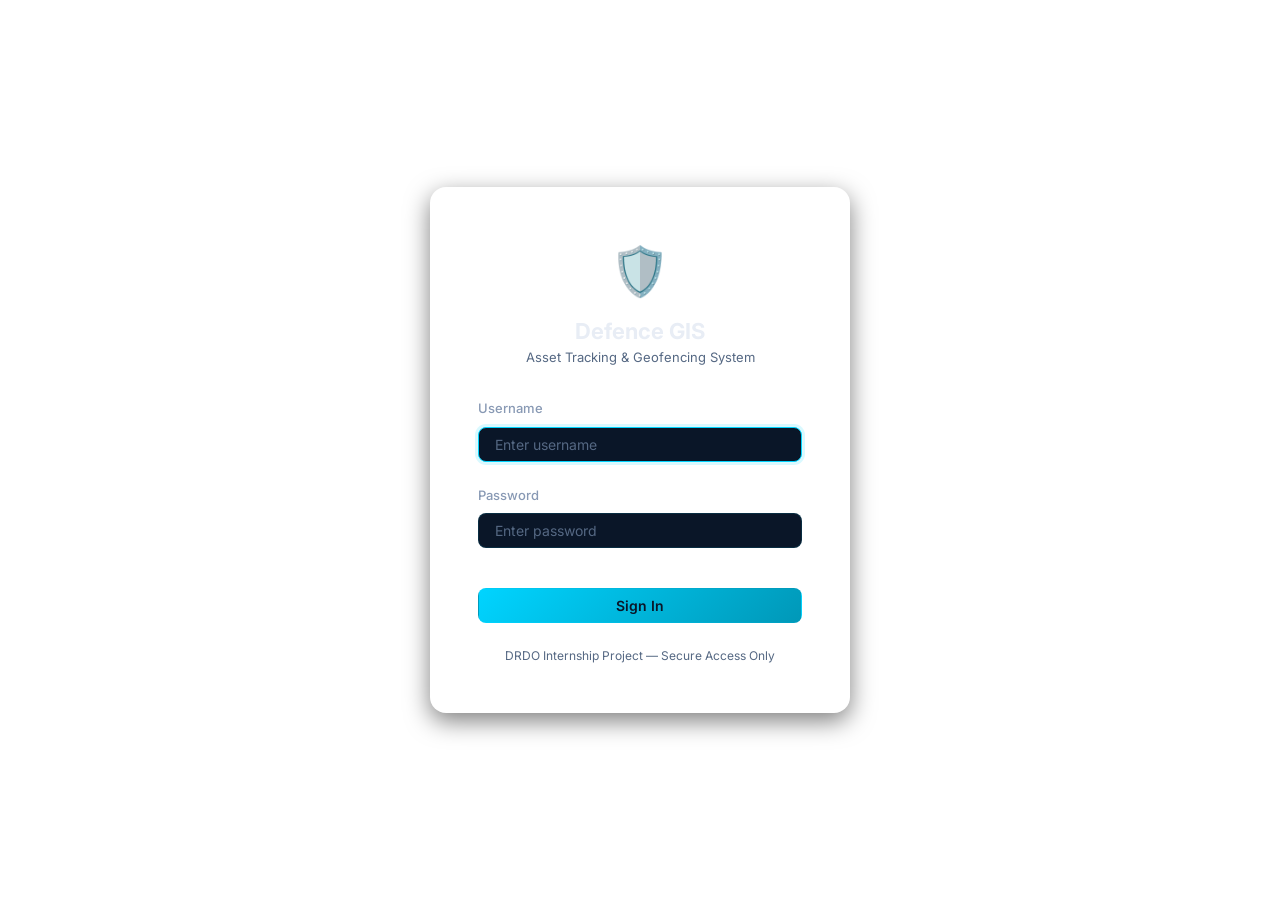
==== frontend/pages/alerts.html @ 7fc7cbd7 "merge: remote origin history sync and root files cleanup" ====
<!DOCTYPE html>
<html lang="en">
<head>
    <meta charset="UTF-8">
    <meta name="viewport" content="width=device-width, initial-scale=1.0">
    <meta name="description" content="Alerts — Defence GIS Tracking System">
    <title>Alerts — Defence GIS</title>
    <link rel="stylesheet" href="../assets/css/variables.css">
    <link rel="stylesheet" href="../assets/css/base.css">
    <link rel="stylesheet" href="../assets/css/layout.css">
    <link rel="stylesheet" href="../assets/css/components.css">
</head>
<body>
    <div class="app-container">
        <aside class="sidebar" id="sidebar">
            <div class="sidebar-header"><div class="sidebar-logo"><div class="logo-icon">🛡️</div><div class="logo-text">Defence GIS<span>Tracking System</span></div></div></div>
            <nav class="sidebar-nav">
                <div class="nav-section-label">Main</div>
                <a href="dashboard.html" class="nav-item"><span class="nav-icon">📊</span> Dashboard</a>
                <a href="tracking.html" class="nav-item"><span class="nav-icon">🗺️</span> Live Tracking</a>
                <a href="geofence.html" class="nav-item"><span class="nav-icon">📍</span> Geofence Zones</a>
                <a href="alerts.html" class="nav-item active"><span class="nav-icon">🔔</span> Alerts <span class="nav-badge" id="alert-count">0</span></a>
                <div class="nav-section-label">Management</div>
                <a href="assets.html" class="nav-item"><span class="nav-icon">🚁</span> Assets</a>
                <a href="routes.html" class="nav-item"><span class="nav-icon">🛤️</span> Route History</a>
                <a href="reports.html" class="nav-item"><span class="nav-icon">📋</span> Reports</a>
                <a href="users.html" class="nav-item"><span class="nav-icon">👤</span> Users</a>
            </nav>
            <div class="sidebar-footer"><div class="sidebar-user"><div class="user-avatar" id="user-avatar">A</div><div class="user-info"><div class="user-name" id="user-display-name">Admin</div><div class="user-role" id="user-display-role">Administrator</div></div></div></div>
        </aside>

        <main class="main-content">
            <header class="header">
                <div class="header-left">
                    <button class="header-icon-btn" id="sidebar-toggle">☰</button>
                    <h2 class="header-title">Alert Monitor</h2>
                    <span class="header-breadcrumb">/ Active Alerts</span>
                </div>
                <div class="header-right">
                    <select class="form-select" id="alert-severity-filter" style="width:auto;min-width:140px;">
                        <option value="all">All Severity</option>
                        <option value="CRITICAL">Critical</option>
                        <option value="HIGH">High</option>
                        <option value="MEDIUM">Medium</option>
                        <option value="LOW">Low</option>
                    </select>
                    <button class="btn btn-secondary btn-sm" id="btn-ack-all">Acknowledge All</button>
                    <button class="btn btn-secondary btn-sm" id="btn-logout">Logout</button>
                </div>
            </header>
            <div class="page-content">
                <section class="grid-3" style="margin-bottom:var(--space-xl);">
                    <div class="stat-card"><div class="stat-icon icon-red">🚨</div><div class="stat-info"><div class="stat-label">Unacknowledged</div><div class="stat-value" id="stat-unack">--</div></div></div>
                    <div class="stat-card"><div class="stat-icon icon-orange">⚠️</div><div class="stat-info"><div class="stat-label">Today's Alerts</div><div class="stat-value" id="stat-today">--</div></div></div>
                    <div class="stat-card"><div class="stat-icon icon-green">✅</div><div class="stat-info"><div class="stat-label">Acknowledged</div><div class="stat-value" id="stat-ack">--</div></div></div>
                </section>
                <div class="card">
                    <div class="card-header"><h3 class="card-title">Alert Feed</h3></div>
                    <table class="data-table" id="alert-table">
                        <thead><tr><th>Time</th><th>Asset</th><th>Zone</th><th>Type</th><th>Severity</th><th>Status</th><th>Actions</th></tr></thead>
                        <tbody id="alert-table-body">
                            <tr><td colspan="7"><div class="empty-state"><div class="empty-icon">🔔</div><div class="empty-title">Loading alerts...</div></div></td></tr>
                        </tbody>
                    </table>
                </div>
            </div>
        </main>
    </div>
    <script src="../assets/js/utils.js"></script>
    <script src="../assets/js/auth.js"></script>
    <script src="../assets/js/alerts.js"></script>
    <script src="../assets/js/app.js"></script>
    <script>Auth.checkSession(); Auth.initLogoutButton();</script>
</body>
</html>
---- frontend/assets/css/variables.css ----
/* ============================================
   Defence GIS Tracking System
   CSS Design System — Variables & Tokens
   ============================================ */

:root {
    /* ---------- Color Palette ---------- */
    --color-primary:        #0a1628;
    --color-primary-light:  #132240;
    --color-primary-dark:   #060f1d;
    --color-accent:         #00d4ff;
    --color-accent-dim:     #0098b8;
    --color-accent-glow:    rgba(0, 212, 255, 0.15);

    --color-success:        #00e676;
    --color-warning:        #ffab40;
    --color-danger:         #ff5252;
    --color-info:           #448aff;

    --color-surface:        #0f1e36;
    --color-surface-hover:  #162a4a;
    --color-card:           #132240;
    --color-card-border:    rgba(0, 212, 255, 0.12);

    --color-text-primary:   #e8edf5;
    --color-text-secondary: #8899b4;
    --color-text-muted:     #556883;

    /* ---------- Typography ---------- */
    --font-family:          'Inter', 'Segoe UI', system-ui, -apple-system, sans-serif;
    --font-mono:            'JetBrains Mono', 'Fira Code', monospace;

    --font-size-xs:         0.75rem;
    --font-size-sm:         0.8125rem;
    --font-size-base:       0.875rem;
    --font-size-md:         1rem;
    --font-size-lg:         1.125rem;
    --font-size-xl:         1.375rem;
    --font-size-2xl:        1.75rem;
    --font-size-3xl:        2.25rem;

    --font-weight-normal:   400;
    --font-weight-medium:   500;
    --font-weight-semibold: 600;
    --font-weight-bold:     700;

    --line-height-tight:    1.25;
    --line-height-normal:   1.5;
    --line-height-relaxed:  1.75;

    /* ---------- Spacing ---------- */
    --space-xs:   0.25rem;
    --space-sm:   0.5rem;
    --space-md:   1rem;
    --space-lg:   1.5rem;
    --space-xl:   2rem;
    --space-2xl:  3rem;

    /* ---------- Border Radius ---------- */
    --radius-sm:  4px;
    --radius-md:  8px;
    --radius-lg:  12px;
    --radius-xl:  16px;
    --radius-full: 9999px;

    /* ---------- Shadows ---------- */
    --shadow-sm:    0 1px 3px rgba(0, 0, 0, 0.3);
    --shadow-md:    0 4px 12px rgba(0, 0, 0, 0.4);
    --shadow-lg:    0 8px 24px rgba(0, 0, 0, 0.5);
    --shadow-glow:  0 0 20px rgba(0, 212, 255, 0.15);

    /* ---------- Transitions ---------- */
    --transition-fast:   150ms ease;
    --transition-normal: 250ms ease;
    --transition-slow:   400ms ease;

    /* ---------- Layout ---------- */
    --sidebar-width:          260px;
    --sidebar-collapsed:      64px;
    --header-height:          60px;
    --content-max-width:      1400px;

    /* ---------- Z-Index Stack ---------- */
    --z-base:     1;
    --z-dropdown: 100;
    --z-sticky:   200;
    --z-overlay:  300;
    --z-modal:    400;
    --z-toast:    500;
}
---- frontend/assets/css/base.css ----
/* ============================================
   Defence GIS Tracking System
   Global Reset & Base Styles
   ============================================ */

@import url('https://fonts.googleapis.com/css2?family=Inter:wght@400;500;600;700&display=swap');

/* ---------- CSS Reset ---------- */
*,
*::before,
*::after {
    margin: 0;
    padding: 0;
    box-sizing: border-box;
}

html {
    font-size: 16px;
    scroll-behavior: smooth;
    -webkit-font-smoothing: antialiased;
    -moz-osx-font-smoothing: grayscale;
}

body {
    font-family: var(--font-family);
    font-size: var(--font-size-base);
    font-weight: var(--font-weight-normal);
    line-height: var(--line-height-normal);
    color: var(--color-text-primary);
    background-color: var(--color-primary);
    overflow-x: hidden;
}

a {
    color: var(--color-accent);
    text-decoration: none;
    transition: color var(--transition-fast);
}

a:hover {
    color: var(--color-accent-dim);
}

img {
    max-width: 100%;
    height: auto;
    display: block;
}

button {
    cursor: pointer;
    font-family: inherit;
    font-size: inherit;
    border: none;
    outline: none;
    background: none;
}

input, select, textarea {
    font-family: inherit;
    font-size: inherit;
    outline: none;
}

ul, ol {
    list-style: none;
}

table {
    border-collapse: collapse;
    width: 100%;
}

/* ---------- Scrollbar Styling ---------- */
::-webkit-scrollbar {
    width: 6px;
    height: 6px;
}

::-webkit-scrollbar-track {
    background: var(--color-primary);
}

::-webkit-scrollbar-thumb {
    background: var(--color-text-muted);
    border-radius: var(--radius-full);
}

::-webkit-scrollbar-thumb:hover {
    background: var(--color-text-secondary);
}

/* ---------- Selection ---------- */
::selection {
    background: var(--color-accent);
    color: var(--color-primary);
}
---- frontend/assets/css/layout.css ----
/* ============================================
   Defence GIS Tracking System
   Layout — Sidebar, Header, Content Area
   ============================================ */

/* ---------- App Shell ---------- */
.app-container {
    display: flex;
    min-height: 100vh;
    width: 100%;
}

/* ---------- Sidebar ---------- */
.sidebar {
    width: var(--sidebar-width);
    height: 100vh;
    position: fixed;
    top: 0;
    left: 0;
    z-index: var(--z-sticky);
    background: linear-gradient(180deg, var(--color-primary-dark) 0%, var(--color-surface) 100%);
    border-right: 1px solid var(--color-card-border);
    display: flex;
    flex-direction: column;
    transition: width var(--transition-normal);
    overflow: hidden;
}

.sidebar-header {
    height: var(--header-height);
    display: flex;
    align-items: center;
    padding: 0 var(--space-lg);
    border-bottom: 1px solid var(--color-card-border);
    flex-shrink: 0;
}

.sidebar-logo {
    display: flex;
    align-items: center;
    gap: var(--space-sm);
}

.sidebar-logo .logo-icon {
    width: 32px;
    height: 32px;
    background: linear-gradient(135deg, var(--color-accent), var(--color-info));
    border-radius: var(--radius-md);
    display: flex;
    align-items: center;
    justify-content: center;
    font-weight: var(--font-weight-bold);
    font-size: var(--font-size-lg);
    color: var(--color-primary);
    flex-shrink: 0;
}

.sidebar-logo .logo-text {
    font-size: var(--font-size-sm);
    font-weight: var(--font-weight-semibold);
    color: var(--color-text-primary);
    white-space: nowrap;
    line-height: var(--line-height-tight);
}

.sidebar-logo .logo-text span {
    display: block;
    font-size: var(--font-size-xs);
    font-weight: var(--font-weight-normal);
    color: var(--color-text-muted);
}

/* ---------- Navigation ---------- */
.sidebar-nav {
    flex: 1;
    padding: var(--space-md) 0;
    overflow-y: auto;
}

.nav-section-label {
    font-size: var(--font-size-xs);
    font-weight: var(--font-weight-semibold);
    color: var(--color-text-muted);
    text-transform: uppercase;
    letter-spacing: 0.08em;
    padding: var(--space-md) var(--space-lg) var(--space-sm);
}

.nav-item {
    display: flex;
    align-items: center;
    gap: var(--space-md);
    padding: var(--space-sm) var(--space-lg);
    margin: 2px var(--space-sm);
    border-radius: var(--radius-md);
    color: var(--color-text-secondary);
    font-size: var(--font-size-base);
    font-weight: var(--font-weight-medium);
    transition: all var(--transition-fast);
    cursor: pointer;
    text-decoration: none;
    position: relative;
}

.nav-item:hover {
    background: var(--color-surface-hover);
    color: var(--color-text-primary);
}

.nav-item.active {
    background: var(--color-accent-glow);
    color: var(--color-accent);
}

.nav-item.active::before {
    content: '';
    position: absolute;
    left: 0;
    top: 50%;
    transform: translateY(-50%);
    width: 3px;
    height: 60%;
    background: var(--color-accent);
    border-radius: 0 var(--radius-sm) var(--radius-sm) 0;
}

.nav-item .nav-icon {
    width: 20px;
    height: 20px;
    display: flex;
    align-items: center;
    justify-content: center;
    flex-shrink: 0;
    font-size: var(--font-size-md);
}

.nav-item .nav-badge {
    margin-left: auto;
    background: var(--color-danger);
    color: #fff;
    font-size: var(--font-size-xs);
    font-weight: var(--font-weight-semibold);
    padding: 2px 7px;
    border-radius: var(--radius-full);
    min-width: 20px;
    text-align: center;
}

/* ---------- Sidebar Footer ---------- */
.sidebar-footer {
    padding: var(--space-md) var(--space-lg);
    border-top: 1px solid var(--color-card-border);
    flex-shrink: 0;
}

.sidebar-user {
    display: flex;
    align-items: center;
    gap: var(--space-sm);
}

.sidebar-user .user-avatar {
    width: 34px;
    height: 34px;
    border-radius: var(--radius-full);
    background: linear-gradient(135deg, var(--color-accent-dim), var(--color-info));
    display: flex;
    align-items: center;
    justify-content: center;
    font-weight: var(--font-weight-bold);
    font-size: var(--font-size-sm);
    color: #fff;
    flex-shrink: 0;
}

.sidebar-user .user-info {
    overflow: hidden;
}

.sidebar-user .user-name {
    font-size: var(--font-size-sm);
    font-weight: var(--font-weight-semibold);
    color: var(--color-text-primary);
    white-space: nowrap;
}

.sidebar-user .user-role {
    font-size: var(--font-size-xs);
    color: var(--color-text-muted);
}

/* ---------- Header ---------- */
.header {
    height: var(--header-height);
    background: var(--color-surface);
    border-bottom: 1px solid var(--color-card-border);
    display: flex;
    align-items: center;
    justify-content: space-between;
    padding: 0 var(--space-xl);
    position: sticky;
    top: 0;
    z-index: var(--z-sticky);
    backdrop-filter: blur(12px);
}

.header-left {
    display: flex;
    align-items: center;
    gap: var(--space-md);
}

.header-title {
    font-size: var(--font-size-lg);
    font-weight: var(--font-weight-semibold);
    color: var(--color-text-primary);
}

.header-breadcrumb {
    font-size: var(--font-size-sm);
    color: var(--color-text-muted);
}

.header-right {
    display: flex;
    align-items: center;
    gap: var(--space-lg);
}

.header-icon-btn {
    width: 38px;
    height: 38px;
    border-radius: var(--radius-md);
    display: flex;
    align-items: center;
    justify-content: center;
    color: var(--color-text-secondary);
    transition: all var(--transition-fast);
    position: relative;
}

.header-icon-btn:hover {
    background: var(--color-surface-hover);
    color: var(--color-text-primary);
}

.header-icon-btn .notification-dot {
    position: absolute;
    top: 6px;
    right: 6px;
    width: 8px;
    height: 8px;
    background: var(--color-danger);
    border-radius: var(--radius-full);
    border: 2px solid var(--color-surface);
}

/* ---------- Main Content ---------- */
.main-content {
    margin-left: var(--sidebar-width);
    flex: 1;
    display: flex;
    flex-direction: column;
    min-height: 100vh;
    transition: margin-left var(--transition-normal);
}

.page-content {
    flex: 1;
    padding: var(--space-xl);
    max-width: var(--content-max-width);
    width: 100%;
}

/* ---------- Responsive ---------- */
@media (max-width: 1024px) {
    .sidebar {
        transform: translateX(-100%);
    }

    .sidebar.open {
        transform: translateX(0);
    }

    .main-content {
        margin-left: 0;
    }
}
---- frontend/assets/css/components.css ----
/* ============================================
   Defence GIS Tracking System
   Reusable UI Components
   ============================================ */

/* ---------- Buttons ---------- */
.btn {
    display: inline-flex;
    align-items: center;
    justify-content: center;
    gap: var(--space-sm);
    padding: var(--space-sm) var(--space-lg);
    border-radius: var(--radius-md);
    font-size: var(--font-size-base);
    font-weight: var(--font-weight-semibold);
    transition: all var(--transition-fast);
    white-space: nowrap;
    cursor: pointer;
    border: 1px solid transparent;
}

.btn-primary {
    background: linear-gradient(135deg, var(--color-accent), var(--color-accent-dim));
    color: var(--color-primary);
}

.btn-primary:hover {
    box-shadow: var(--shadow-glow);
    transform: translateY(-1px);
}

.btn-secondary {
    background: transparent;
    color: var(--color-text-primary);
    border-color: var(--color-card-border);
}

.btn-secondary:hover {
    background: var(--color-surface-hover);
    border-color: var(--color-accent);
}

.btn-danger {
    background: var(--color-danger);
    color: #fff;
}

.btn-danger:hover {
    opacity: 0.9;
    transform: translateY(-1px);
}

.btn-sm {
    padding: var(--space-xs) var(--space-md);
    font-size: var(--font-size-sm);
}

.btn-icon {
    width: 36px;
    height: 36px;
    padding: 0;
    border-radius: var(--radius-md);
}

/* ---------- Cards ---------- */
.card {
    background: var(--color-card);
    border: 1px solid var(--color-card-border);
    border-radius: var(--radius-lg);
    padding: var(--space-lg);
    transition: all var(--transition-normal);
}

.card:hover {
    border-color: rgba(0, 212, 255, 0.25);
    box-shadow: var(--shadow-md);
}

.card-header {
    display: flex;
    align-items: center;
    justify-content: space-between;
    margin-bottom: var(--space-md);
}

.card-title {
    font-size: var(--font-size-md);
    font-weight: var(--font-weight-semibold);
    color: var(--color-text-primary);
}

.card-subtitle {
    font-size: var(--font-size-sm);
    color: var(--color-text-muted);
}

/* ---------- KPI / Stat Cards ---------- */
.stat-card {
    background: var(--color-card);
    border: 1px solid var(--color-card-border);
    border-radius: var(--radius-lg);
    padding: var(--space-lg);
    display: flex;
    align-items: flex-start;
    gap: var(--space-md);
    transition: all var(--transition-normal);
    position: relative;
    overflow: hidden;
}

.stat-card::after {
    content: '';
    position: absolute;
    top: 0;
    right: 0;
    width: 80px;
    height: 80px;
    border-radius: 0 0 0 80px;
    opacity: 0.06;
}

.stat-card:hover {
    transform: translateY(-2px);
    box-shadow: var(--shadow-md);
}

.stat-card .stat-icon {
    width: 44px;
    height: 44px;
    border-radius: var(--radius-md);
    display: flex;
    align-items: center;
    justify-content: center;
    font-size: var(--font-size-xl);
    flex-shrink: 0;
}

.stat-card .stat-icon.icon-blue {
    background: rgba(68, 138, 255, 0.15);
    color: var(--color-info);
}

.stat-card .stat-icon.icon-green {
    background: rgba(0, 230, 118, 0.15);
    color: var(--color-success);
}

.stat-card .stat-icon.icon-orange {
    background: rgba(255, 171, 64, 0.15);
    color: var(--color-warning);
}

.stat-card .stat-icon.icon-red {
    background: rgba(255, 82, 82, 0.15);
    color: var(--color-danger);
}

.stat-card .stat-info {
    flex: 1;
}

.stat-card .stat-label {
    font-size: var(--font-size-sm);
    color: var(--color-text-muted);
    margin-bottom: var(--space-xs);
}

.stat-card .stat-value {
    font-size: var(--font-size-2xl);
    font-weight: var(--font-weight-bold);
    color: var(--color-text-primary);
    line-height: var(--line-height-tight);
}

.stat-card .stat-change {
    font-size: var(--font-size-xs);
    margin-top: var(--space-xs);
}

.stat-card .stat-change.positive {
    color: var(--color-success);
}

.stat-card .stat-change.negative {
    color: var(--color-danger);
}

/* ---------- Grid Layouts ---------- */
.grid-4 {
    display: grid;
    grid-template-columns: repeat(4, 1fr);
    gap: var(--space-lg);
}

.grid-3 {
    display: grid;
    grid-template-columns: repeat(3, 1fr);
    gap: var(--space-lg);
}

.grid-2 {
    display: grid;
    grid-template-columns: repeat(2, 1fr);
    gap: var(--space-lg);
}

@media (max-width: 1200px) {
    .grid-4 { grid-template-columns: repeat(2, 1fr); }
}

@media (max-width: 768px) {
    .grid-4, .grid-3, .grid-2 { grid-template-columns: 1fr; }
}

/* ---------- Forms ---------- */
.form-group {
    margin-bottom: var(--space-lg);
}

.form-label {
    display: block;
    font-size: var(--font-size-sm);
    font-weight: var(--font-weight-medium);
    color: var(--color-text-secondary);
    margin-bottom: var(--space-sm);
}

.form-input {
    width: 100%;
    padding: var(--space-sm) var(--space-md);
    background: var(--color-primary);
    border: 1px solid var(--color-card-border);
    border-radius: var(--radius-md);
    color: var(--color-text-primary);
    font-size: var(--font-size-base);
    transition: border-color var(--transition-fast);
}

.form-input:focus {
    border-color: var(--color-accent);
    box-shadow: 0 0 0 3px var(--color-accent-glow);
}

.form-input::placeholder {
    color: var(--color-text-muted);
}

.form-select {
    width: 100%;
    padding: var(--space-sm) var(--space-md);
    background: var(--color-primary);
    border: 1px solid var(--color-card-border);
    border-radius: var(--radius-md);
    color: var(--color-text-primary);
    font-size: var(--font-size-base);
    transition: border-color var(--transition-fast);
    appearance: none;
    cursor: pointer;
}

/* ---------- Tables ---------- */
.data-table {
    width: 100%;
    border-collapse: collapse;
}

.data-table thead th {
    text-align: left;
    font-size: var(--font-size-sm);
    font-weight: var(--font-weight-semibold);
    color: var(--color-text-muted);
    text-transform: uppercase;
    letter-spacing: 0.05em;
    padding: var(--space-sm) var(--space-md);
    border-bottom: 1px solid var(--color-card-border);
}

.data-table tbody tr {
    transition: background var(--transition-fast);
}

.data-table tbody tr:hover {
    background: var(--color-surface-hover);
}

.data-table tbody td {
    padding: var(--space-md);
    font-size: var(--font-size-base);
    color: var(--color-text-primary);
    border-bottom: 1px solid rgba(0, 212, 255, 0.06);
}

/* ---------- Badges / Tags ---------- */
.badge {
    display: inline-flex;
    align-items: center;
    padding: 2px 10px;
    border-radius: var(--radius-full);
    font-size: var(--font-size-xs);
    font-weight: var(--font-weight-semibold);
}

.badge-success {
    background: rgba(0, 230, 118, 0.15);
    color: var(--color-success);
}

.badge-danger {
    background: rgba(255, 82, 82, 0.15);
    color: var(--color-danger);
}

.badge-warning {
    background: rgba(255, 171, 64, 0.15);
    color: var(--color-warning);
}

.badge-info {
    background: rgba(68, 138, 255, 0.15);
    color: var(--color-info);
}

/* ---------- Map Container ---------- */
.map-container {
    width: 100%;
    height: 500px;
    border-radius: var(--radius-lg);
    border: 1px solid var(--color-card-border);
    overflow: hidden;
    background: var(--color-primary-dark);
}

.map-container-full {
    width: 100%;
    height: calc(100vh - var(--header-height) - var(--space-xl) * 2);
    border-radius: var(--radius-lg);
    border: 1px solid var(--color-card-border);
    overflow: hidden;
}

/* ---------- Alert Banners ---------- */
.alert-banner {
    padding: var(--space-md) var(--space-lg);
    border-radius: var(--radius-md);
    font-size: var(--font-size-sm);
    display: flex;
    align-items: center;
    gap: var(--space-sm);
    margin-bottom: var(--space-md);
}

.alert-banner-info {
    background: rgba(68, 138, 255, 0.1);
    border: 1px solid rgba(68, 138, 255, 0.3);
    color: var(--color-info);
}

.alert-banner-danger {
    background: rgba(255, 82, 82, 0.1);
    border: 1px solid rgba(255, 82, 82, 0.3);
    color: var(--color-danger);
}

.alert-banner-success {
    background: rgba(0, 230, 118, 0.1);
    border: 1px solid rgba(0, 230, 118, 0.3);
    color: var(--color-success);
}

/* ---------- Loading Spinner ---------- */
.spinner {
    width: 32px;
    height: 32px;
    border: 3px solid var(--color-card-border);
    border-top-color: var(--color-accent);
    border-radius: var(--radius-full);
    animation: spin 0.8s linear infinite;
}

@keyframes spin {
    to { transform: rotate(360deg); }
}

/* ---------- Empty State ---------- */
.empty-state {
    text-align: center;
    padding: var(--space-2xl);
    color: var(--color-text-muted);
}

.empty-state .empty-icon {
    font-size: 3rem;
    margin-bottom: var(--space-md);
    opacity: 0.4;
}

.empty-state .empty-title {
    font-size: var(--font-size-lg);
    font-weight: var(--font-weight-semibold);
    color: var(--color-text-secondary);
    margin-bottom: var(--space-sm);
}

.empty-state .empty-text {
    font-size: var(--font-size-sm);
}
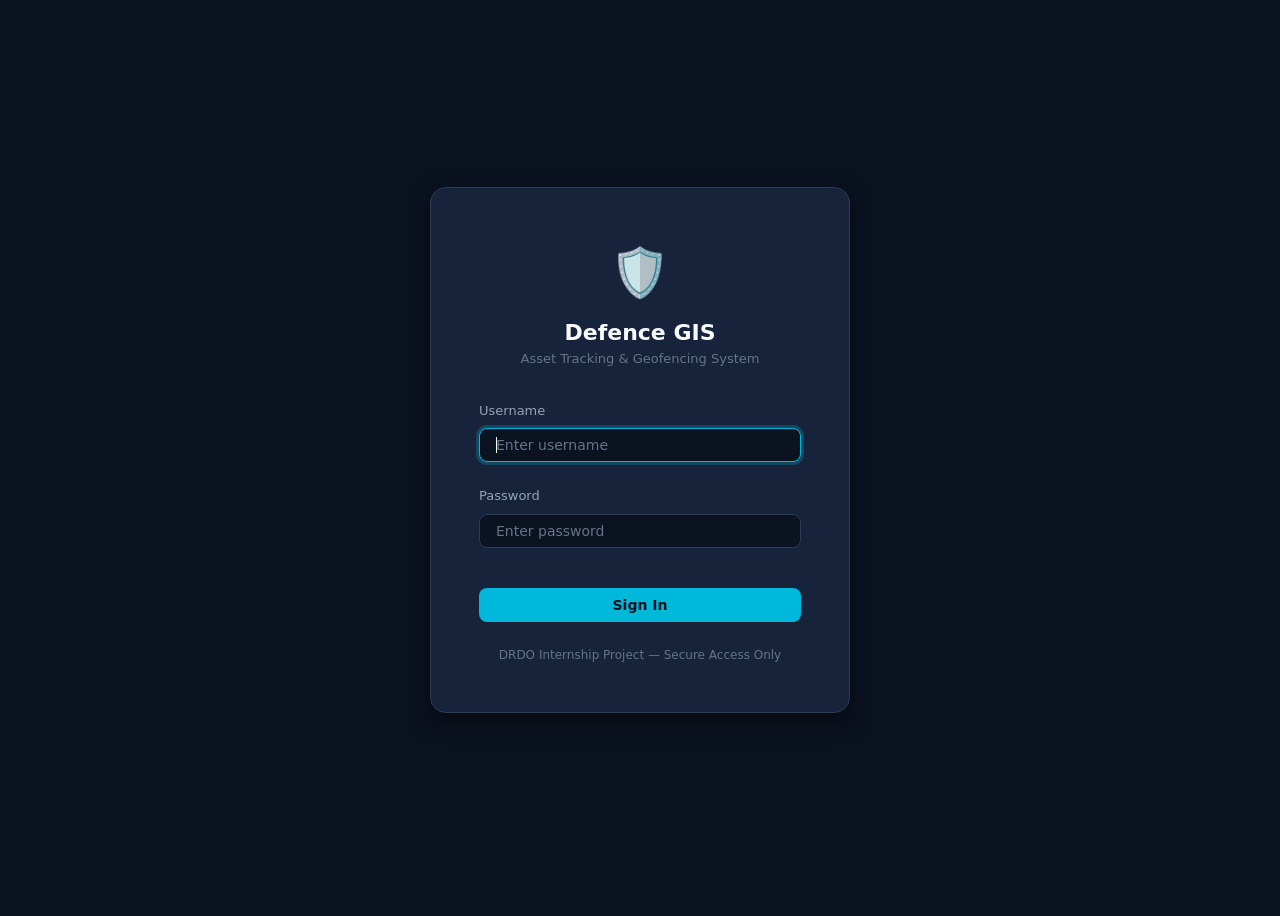
==== commit 4f525c0b: "release: v1.2.0 — final stabilization, bug fixes, and UI restoration Fixes: - Add --color-card-bg CS" ====
--- a/frontend/pages/alerts.html
+++ b/frontend/pages/alerts.html
@@ -5,10 +5,10 @@
     <meta name="viewport" content="width=device-width, initial-scale=1.0">
     <meta name="description" content="Alerts — Defence GIS Tracking System">
     <title>Alerts — Defence GIS</title>
-    <link rel="stylesheet" href="../assets/css/variables.css">
-    <link rel="stylesheet" href="../assets/css/base.css">
-    <link rel="stylesheet" href="../assets/css/layout.css">
-    <link rel="stylesheet" href="../assets/css/components.css">
+    <link rel="stylesheet" href="../assets/css/variables.css?v=20260708">
+    <link rel="stylesheet" href="../assets/css/base.css?v=20260708">
+    <link rel="stylesheet" href="../assets/css/layout.css?v=20260708">
+    <link rel="stylesheet" href="../assets/css/components.css?v=20260708">
 </head>
 <body>
     <div class="app-container">
@@ -66,10 +66,10 @@
             </div>
         </main>
     </div>
-    <script src="../assets/js/utils.js"></script>
-    <script src="../assets/js/auth.js"></script>
-    <script src="../assets/js/alerts.js"></script>
-    <script src="../assets/js/app.js"></script>
+    <script src="../assets/js/utils.js?v=20260708"></script>
+    <script src="../assets/js/auth.js?v=20260708"></script>
+    <script src="../assets/js/alerts.js?v=20260708"></script>
+    <script src="../assets/js/app.js?v=20260708"></script>
     <script>Auth.checkSession(); Auth.initLogoutButton();</script>
 </body>
 </html>
--- a/frontend/assets/css/variables.css
+++ b/frontend/assets/css/variables.css
@@ -5,26 +5,33 @@
 
 :root {
     /* ---------- Color Palette ---------- */
-    --color-primary:        #0a1628;
-    --color-primary-light:  #132240;
-    --color-primary-dark:   #060f1d;
-    --color-accent:         #00d4ff;
-    --color-accent-dim:     #0098b8;
-    --color-accent-glow:    rgba(0, 212, 255, 0.15);
+    --color-primary:        #0B1220;
+    --color-primary-light:  #16233A;
+    --color-primary-dark:   #060a12;
+    --color-accent:         #00B8D9;
+    --color-accent-dim:     #0090A8;
+    --color-accent-glow:    rgba(0, 184, 217, 0.15);
 
-    --color-success:        #00e676;
-    --color-warning:        #ffab40;
-    --color-danger:         #ff5252;
-    --color-info:           #448aff;
+    --color-success:        #22C55E;
+    --color-warning:        #F59E0B;
+    --color-danger:         #EF4444;
+    --color-info:           #00B8D9;
 
-    --color-surface:        #0f1e36;
-    --color-surface-hover:  #162a4a;
-    --color-card:           #132240;
-    --color-card-border:    rgba(0, 212, 255, 0.12);
+    --color-surface:        #16233A;
+    --color-surface-hover:  #21324E;
+    --color-card:           #16233A;
+    --color-card-bg:        #16233A;   /* alias for --color-card */
+    --color-card-border:    #2A3C57;
 
-    --color-text-primary:   #e8edf5;
-    --color-text-secondary: #8899b4;
-    --color-text-muted:     #556883;
+    --color-text-primary:   #F8FAFC;
+    --color-text-secondary: #94A3B8;
+    --color-text-muted:     #64748B;
+
+    /* ---------- Hover Color States ---------- */
+    --color-accent-hover:   #00A3C4;
+    --color-success-hover:  #16A34A;
+    --color-warning-hover:  #D97706;
+    --color-danger-hover:   #DC2626;
 
     /* ---------- Typography ---------- */
     --font-family:          'Inter', 'Segoe UI', system-ui, -apple-system, sans-serif;
@@ -88,3 +95,4 @@
     --z-modal:    400;
     --z-toast:    500;
 }
+
--- a/frontend/assets/css/base.css
+++ b/frontend/assets/css/base.css
@@ -78,16 +78,19 @@
 }
 
 ::-webkit-scrollbar-track {
-    background: var(--color-primary);
+    background: var(--color-primary-dark);
 }
 
 ::-webkit-scrollbar-thumb {
-    background: var(--color-text-muted);
+    background: rgba(148, 163, 184, 0.2);
     border-radius: var(--radius-full);
+    border: 1px solid transparent;
+    background-clip: padding-box;
+    transition: background var(--transition-fast);
 }
 
 ::-webkit-scrollbar-thumb:hover {
-    background: var(--color-text-secondary);
+    background: rgba(148, 163, 184, 0.35);
 }
 
 /* ---------- Selection ---------- */
@@ -95,3 +98,54 @@
     background: var(--color-accent);
     color: var(--color-primary);
 }
+
+/* ---------- Toast Notifications ---------- */
+#toast-container {
+    position: fixed;
+    top: 20px;
+    right: 20px;
+    z-index: 9999;
+    display: flex;
+    flex-direction: column;
+    gap: 10px;
+    pointer-events: none;
+}
+
+.toast-alert {
+    min-width: 280px;
+    max-width: 380px;
+    padding: 12px 16px;
+    border-radius: var(--radius-md);
+    background: var(--color-surface);
+    color: var(--color-text-primary);
+    border-left: 5px solid var(--color-accent);
+    box-shadow: var(--shadow-lg);
+    font-size: var(--font-size-base);
+    display: flex;
+    align-items: center;
+    justify-content: space-between;
+    animation: slideIn 0.3s ease forwards;
+    pointer-events: auto;
+}
+
+.toast-alert.info { border-left-color: var(--color-info); }
+.toast-alert.warning { border-left-color: var(--color-warning); }
+.toast-alert.danger { border-left-color: var(--color-danger); }
+.toast-alert.success { border-left-color: var(--color-success); }
+
+.toast-close {
+    cursor: pointer;
+    margin-left: var(--space-md);
+    color: var(--color-text-muted);
+    font-size: 16px;
+}
+
+@keyframes slideIn {
+    from { transform: translateX(120%); opacity: 0; }
+    to { transform: translateX(0); opacity: 1; }
+}
+
+@keyframes slideOut {
+    from { transform: translateX(0); opacity: 1; }
+    to { transform: translateX(120%); opacity: 0; }
+}
--- a/frontend/assets/css/layout.css
+++ b/frontend/assets/css/layout.css
@@ -18,7 +18,7 @@
     top: 0;
     left: 0;
     z-index: var(--z-sticky);
-    background: linear-gradient(180deg, var(--color-primary-dark) 0%, var(--color-surface) 100%);
+    background: var(--color-primary-dark);
     border-right: 1px solid var(--color-card-border);
     display: flex;
     flex-direction: column;
@@ -26,6 +26,41 @@
     overflow: hidden;
 }
 
+/* ---------- Collapsible Sidebar ---------- */
+.sidebar.collapsed {
+    width: var(--sidebar-collapsed);
+}
+
+.sidebar.collapsed .logo-text,
+.sidebar.collapsed .nav-section-label,
+.sidebar.collapsed .nav-badge,
+.sidebar.collapsed .user-info,
+.sidebar.collapsed .sidebar-user .user-avatar {
+    display: none;
+}
+
+.sidebar.collapsed .nav-item {
+    justify-content: center;
+    padding: var(--space-sm);
+    margin: 2px var(--space-xs);
+}
+
+.sidebar.collapsed .nav-item .nav-icon {
+    width: 36px;
+    height: 36px;
+    font-size: var(--font-size-lg);
+}
+
+.sidebar.collapsed .sidebar-footer {
+    padding: var(--space-sm);
+    display: flex;
+    justify-content: center;
+}
+
+.sidebar.collapsed ~ .main-content {
+    margin-left: var(--sidebar-collapsed);
+}
+
 .sidebar-header {
     height: var(--header-height);
     display: flex;
@@ -44,7 +79,7 @@
 .sidebar-logo .logo-icon {
     width: 32px;
     height: 32px;
-    background: linear-gradient(135deg, var(--color-accent), var(--color-info));
+    background: var(--color-accent);
     border-radius: var(--radius-md);
     display: flex;
     align-items: center;
@@ -163,7 +198,7 @@
     width: 34px;
     height: 34px;
     border-radius: var(--radius-full);
-    background: linear-gradient(135deg, var(--color-accent-dim), var(--color-info));
+    background: var(--color-accent-dim);
     display: flex;
     align-items: center;
     justify-content: center;
@@ -192,7 +227,7 @@
 /* ---------- Header ---------- */
 .header {
     height: var(--header-height);
-    background: var(--color-surface);
+    background: rgba(22, 35, 58, 0.85);
     border-bottom: 1px solid var(--color-card-border);
     display: flex;
     align-items: center;
@@ -202,6 +237,7 @@
     top: 0;
     z-index: var(--z-sticky);
     backdrop-filter: blur(12px);
+    -webkit-backdrop-filter: blur(12px);
 }
 
 .header-left {
@@ -284,5 +320,21 @@
 
     .main-content {
         margin-left: 0;
-    }
-}
+        max-width: 100%;
+    }
+}
+
+@media (max-width: 768px) {
+    .header {
+        height: auto;
+        min-height: var(--header-height);
+        padding: var(--space-sm) var(--space-md);
+        flex-wrap: wrap;
+        gap: var(--space-sm);
+    }
+    .header-right {
+        gap: var(--space-sm);
+        flex-wrap: wrap;
+    }
+}
+
--- a/frontend/assets/css/components.css
+++ b/frontend/assets/css/components.css
@@ -20,13 +20,13 @@
 }
 
 .btn-primary {
-    background: linear-gradient(135deg, var(--color-accent), var(--color-accent-dim));
+    background: var(--color-accent);
     color: var(--color-primary);
 }
 
-.btn-primary:hover {
+.btn-primary:hover:not(:disabled) {
+    background: var(--color-accent-hover);
     box-shadow: var(--shadow-glow);
-    transform: translateY(-1px);
 }
 
 .btn-secondary {
@@ -35,19 +35,51 @@
     border-color: var(--color-card-border);
 }
 
-.btn-secondary:hover {
+.btn-secondary:hover:not(:disabled) {
     background: var(--color-surface-hover);
     border-color: var(--color-accent);
 }
 
+.btn-success {
+    background: var(--color-success);
+    color: var(--color-primary);
+}
+
+.btn-success:hover:not(:disabled) {
+    background: var(--color-success-hover);
+}
+
+.btn-warning {
+    background: var(--color-warning);
+    color: var(--color-primary);
+}
+
+.btn-warning:hover:not(:disabled) {
+    background: var(--color-warning-hover);
+}
+
 .btn-danger {
     background: var(--color-danger);
-    color: #fff;
-}
-
-.btn-danger:hover {
-    opacity: 0.9;
-    transform: translateY(-1px);
+    color: var(--color-text-primary);
+}
+
+.btn-danger:hover:not(:disabled) {
+    background: var(--color-danger-hover);
+}
+
+.btn:active:not(:disabled) {
+    transform: scale(0.97);
+}
+
+.btn:focus-visible {
+    outline: 2px solid var(--color-accent);
+    outline-offset: 2px;
+}
+
+.btn:disabled {
+    opacity: 0.5;
+    cursor: not-allowed;
+    pointer-events: none;
 }
 
 .btn-sm {
@@ -68,12 +100,7 @@
     border: 1px solid var(--color-card-border);
     border-radius: var(--radius-lg);
     padding: var(--space-lg);
-    transition: all var(--transition-normal);
-}
-
-.card:hover {
-    border-color: rgba(0, 212, 255, 0.25);
-    box-shadow: var(--shadow-md);
+    box-shadow: var(--shadow-sm);
 }
 
 .card-header {
@@ -98,40 +125,22 @@
 .stat-card {
     background: var(--color-card);
     border: 1px solid var(--color-card-border);
-    border-radius: var(--radius-lg);
-    padding: var(--space-lg);
+    border-radius: var(--radius-md);
+    padding: var(--space-md) var(--space-lg);
     display: flex;
-    align-items: flex-start;
-    gap: var(--space-md);
-    transition: all var(--transition-normal);
-    position: relative;
-    overflow: hidden;
-}
-
-.stat-card::after {
-    content: '';
-    position: absolute;
-    top: 0;
-    right: 0;
-    width: 80px;
-    height: 80px;
-    border-radius: 0 0 0 80px;
-    opacity: 0.06;
-}
-
-.stat-card:hover {
-    transform: translateY(-2px);
-    box-shadow: var(--shadow-md);
+    align-items: center;
+    gap: var(--space-lg);
+    box-shadow: var(--shadow-sm);
 }
 
 .stat-card .stat-icon {
-    width: 44px;
-    height: 44px;
+    width: 40px;
+    height: 40px;
     border-radius: var(--radius-md);
     display: flex;
     align-items: center;
     justify-content: center;
-    font-size: var(--font-size-xl);
+    font-size: var(--font-size-lg);
     flex-shrink: 0;
 }
 
@@ -233,12 +242,13 @@
     border-radius: var(--radius-md);
     color: var(--color-text-primary);
     font-size: var(--font-size-base);
-    transition: border-color var(--transition-fast);
+    transition: border-color var(--transition-fast), box-shadow var(--transition-fast);
 }
 
 .form-input:focus {
     border-color: var(--color-accent);
-    box-shadow: 0 0 0 3px var(--color-accent-glow);
+    box-shadow: 0 0 0 3px rgba(0, 184, 217, 0.25);
+    outline: none;
 }
 
 .form-input::placeholder {
@@ -253,9 +263,15 @@
     border-radius: var(--radius-md);
     color: var(--color-text-primary);
     font-size: var(--font-size-base);
-    transition: border-color var(--transition-fast);
+    transition: border-color var(--transition-fast), box-shadow var(--transition-fast);
     appearance: none;
     cursor: pointer;
+}
+
+.form-select:focus {
+    border-color: var(--color-accent);
+    box-shadow: 0 0 0 3px rgba(0, 184, 217, 0.25);
+    outline: none;
 }
 
 /* ---------- Tables ---------- */
@@ -294,30 +310,36 @@
 .badge {
     display: inline-flex;
     align-items: center;
-    padding: 2px 10px;
+    padding: 3px 8px;
     border-radius: var(--radius-full);
     font-size: var(--font-size-xs);
-    font-weight: var(--font-weight-semibold);
+    font-weight: var(--font-weight-bold);
+    letter-spacing: 0.5px;
+    text-transform: uppercase;
 }
 
 .badge-success {
-    background: rgba(0, 230, 118, 0.15);
+    background: rgba(0, 230, 118, 0.12);
     color: var(--color-success);
+    border: 1px solid rgba(0, 230, 118, 0.25);
 }
 
 .badge-danger {
-    background: rgba(255, 82, 82, 0.15);
+    background: rgba(255, 82, 82, 0.12);
     color: var(--color-danger);
+    border: 1px solid rgba(255, 82, 82, 0.25);
 }
 
 .badge-warning {
-    background: rgba(255, 171, 64, 0.15);
+    background: rgba(255, 171, 64, 0.12);
     color: var(--color-warning);
+    border: 1px solid rgba(255, 171, 64, 0.25);
 }
 
 .badge-info {
-    background: rgba(68, 138, 255, 0.15);
+    background: rgba(68, 138, 255, 0.12);
     color: var(--color-info);
+    border: 1px solid rgba(68, 138, 255, 0.25);
 }
 
 /* ---------- Map Container ---------- */
@@ -404,3 +426,246 @@
 .empty-state .empty-text {
     font-size: var(--font-size-sm);
 }
+
+/* ---------- Selected Marker & Glowing Pulse ---------- */
+@keyframes markerPulse {
+    0% {
+        transform: scale(1);
+        box-shadow: 0 0 0 0 rgba(0, 212, 255, 0.7), inset 0 0 0 0 rgba(0, 212, 255, 0.7);
+    }
+    70% {
+        transform: scale(1.05);
+        box-shadow: 0 0 0 12px rgba(0, 212, 255, 0), inset 0 0 8px rgba(0, 212, 255, 0.4);
+    }
+    100% {
+        transform: scale(1);
+        box-shadow: 0 0 0 0 rgba(0, 212, 255, 0), inset 0 0 0 0 rgba(0, 212, 255, 0);
+    }
+}
+
+.marker-selected {
+    border: 2px solid #ffffff !important;
+    border-radius: 50%;
+    animation: markerPulse 2s infinite ease-in-out;
+}
+
+/* ---------- Map Floating Overlay Card (Asset Details) ---------- */
+.map-overlay-card {
+    position: absolute;
+    bottom: var(--space-lg);
+    right: var(--space-lg);
+    width: 340px;
+    background: rgba(22, 35, 58, 0.85);
+    backdrop-filter: blur(12px);
+    -webkit-backdrop-filter: blur(12px);
+    border: 1px solid var(--color-card-border);
+    border-radius: var(--radius-lg);
+    box-shadow: var(--shadow-lg), 0 0 20px rgba(0, 184, 217, 0.1);
+    z-index: 1000;
+    transition: transform var(--transition-normal), opacity var(--transition-normal);
+    pointer-events: auto;
+    overflow: hidden;
+}
+
+.map-overlay-card.hidden {
+    transform: translateY(120%) scale(0.9);
+    opacity: 0;
+    pointer-events: none;
+}
+
+.map-overlay-card-header {
+    display: flex;
+    justify-content: space-between;
+    align-items: center;
+    padding: var(--space-md) var(--space-lg);
+    background: rgba(22, 35, 58, 0.95);
+    border-bottom: 1px solid var(--color-card-border);
+}
+
+.map-overlay-card-close {
+    font-size: 1.25rem;
+    color: var(--color-text-secondary);
+    cursor: pointer;
+    line-height: 1;
+    transition: color var(--transition-fast);
+}
+
+.map-overlay-card-close:hover {
+    color: var(--color-accent);
+}
+
+.map-overlay-card-body {
+    padding: var(--space-lg);
+}
+
+.map-overlay-grid {
+    display: grid;
+    grid-template-columns: repeat(2, 1fr);
+    gap: var(--space-md);
+    margin-bottom: var(--space-lg);
+}
+
+.map-overlay-item {
+    display: flex;
+    flex-direction: column;
+    gap: 2px;
+}
+
+.map-overlay-label {
+    font-size: 10px;
+    color: var(--color-text-muted);
+    text-transform: uppercase;
+    letter-spacing: 0.5px;
+}
+
+.map-overlay-value {
+    font-size: var(--font-size-base);
+    font-weight: var(--font-weight-semibold);
+    color: var(--color-text-primary);
+}
+
+/* ---------- Custom GIS Controls Styling ---------- */
+.mouse-position-control {
+    background: rgba(22, 35, 58, 0.85) !important;
+    backdrop-filter: blur(8px);
+    -webkit-backdrop-filter: blur(8px);
+    border-color: var(--color-card-border) !important;
+    border-radius: var(--radius-sm) !important;
+    color: var(--color-text-secondary) !important;
+    font-family: var(--font-mono);
+    box-shadow: var(--shadow-sm) !important;
+}
+
+.compass-control {
+    background: rgba(22, 35, 58, 0.85) !important;
+    backdrop-filter: blur(8px);
+    -webkit-backdrop-filter: blur(8px);
+    border-color: var(--color-card-border) !important;
+    border-radius: var(--radius-sm) !important;
+    box-shadow: var(--shadow-sm) !important;
+    transition: transform var(--transition-fast);
+}
+
+.compass-control:hover {
+    transform: scale(1.05);
+}
+
+.auto-center-control {
+    transition: background var(--transition-fast), color var(--transition-fast);
+}
+
+/* ---------- Route History Playback Buttons ---------- */
+.btn-playback {
+    height: 36px;
+    padding: 0 var(--space-md);
+    border-radius: var(--radius-md);
+    font-size: var(--font-size-sm);
+    font-weight: var(--font-weight-semibold);
+    box-shadow: var(--shadow-sm);
+    transition: all var(--transition-normal);
+    display: inline-flex;
+    align-items: center;
+    justify-content: center;
+    gap: var(--space-xs);
+    border: 1px solid transparent;
+    cursor: pointer;
+    text-transform: uppercase;
+    letter-spacing: 0.5px;
+}
+
+.btn-playback:focus {
+    outline: none;
+    box-shadow: 0 0 0 3px rgba(0, 184, 217, 0.35);
+}
+
+.btn-playback:hover:not(:disabled) {
+    transform: translateY(-2px);
+    box-shadow: var(--shadow-md), 0 0 8px var(--color-accent-glow);
+}
+
+.btn-playback:active:not(:disabled) {
+    transform: translateY(0);
+}
+
+.btn-playback:disabled {
+    opacity: 0.4;
+    cursor: not-allowed;
+    pointer-events: none;
+}
+
+/* Primary Action: Load Route (Filled Cyan, Dark Text) */
+.btn-playback-primary {
+    background: var(--color-accent);
+    color: var(--color-primary);
+}
+.btn-playback-primary:hover:not(:disabled) {
+    background: var(--color-accent-hover);
+}
+
+/* Success Action: Play (Filled Green, Dark Text) */
+.btn-playback-success {
+    background: var(--color-success);
+    color: var(--color-primary);
+}
+.btn-playback-success:hover:not(:disabled) {
+    background: var(--color-success-hover);
+}
+
+/* Warning Action: Pause (Filled Amber/Orange, Dark Text) */
+.btn-playback-warning {
+    background: var(--color-warning);
+    color: var(--color-primary);
+}
+.btn-playback-warning:hover:not(:disabled) {
+    background: var(--color-warning-hover);
+}
+
+/* Secondary Action: Restart (Outline Accent, Navy base, White text, Cyan icon) */
+.btn-playback-secondary {
+    background: var(--color-primary-dark);
+    border-color: var(--color-accent);
+    color: #ffffff;
+}
+.btn-playback-secondary:hover:not(:disabled) {
+    background: var(--color-accent-glow);
+}
+
+.icon-cyan {
+    color: var(--color-accent);
+    margin-right: 4px;
+    font-weight: bold;
+}
+
+/* Danger Action: Clear (Filled Red, White Text) */
+.btn-playback-danger {
+    background: var(--color-danger);
+    color: #ffffff;
+}
+.btn-playback-danger:hover:not(:disabled) {
+    background: var(--color-danger-hover);
+}
+
+/* ---------- Leaflet Map Popup Dark Theme (Global) ---------- */
+.leaflet-popup-content-wrapper,
+.leaflet-popup-tip {
+    background: var(--color-card) !important;
+    color: var(--color-text-primary) !important;
+    border: 1px solid var(--color-card-border) !important;
+    box-shadow: var(--shadow-lg) !important;
+    border-radius: var(--radius-md) !important;
+}
+
+.leaflet-popup-close-button {
+    color: var(--color-text-secondary) !important;
+}
+
+.leaflet-popup-close-button:hover {
+    color: var(--color-accent) !important;
+}
+
+.leaflet-popup-content {
+    color: var(--color-text-primary);
+    font-size: var(--font-size-sm);
+    line-height: var(--line-height-normal);
+    margin: var(--space-sm) var(--space-md);
+}
